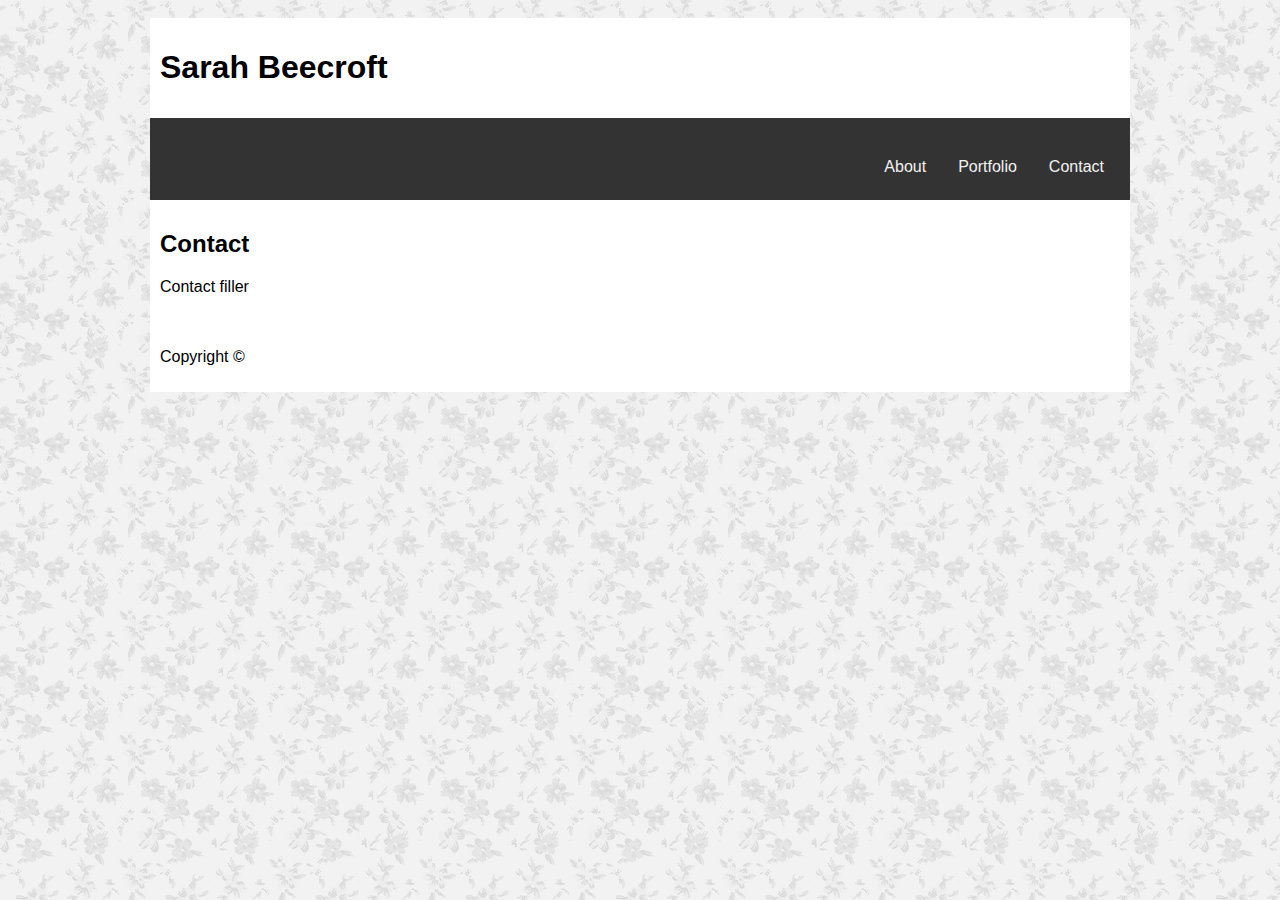
==== contact.html @ c1d39ee5 "Added background image, centered page, created width of 960px" ====
<!DOCTYPE html>
<html lang="en">

<head>
    <meta charset="UTF-8">
    <title>Contact</title>

    <!-- Link to CSS here-->
    <link rel="stylesheet" type="text/css" href="assets/css/style.css"/>

</head>

<body>

    <div>
    <h1>Sarah Beecroft</h1>
    </div>
    
    <div class="topnav">
        <ul>
        <li style="float:right"><a href="index.html">About</a>
        <a href="portfolio.html">Portfolio</a>
        <a href="contact.html">Contact</a>
        </ul>
    </div>

    <div>
    <h2>Contact</h2>
    <p>
        Contact filler
    </p>

    </div>

    <div class="footer">
        <footer>
            <p>Copyright ©</p>
        </footer>    
    </div>

</body>

</html>
---- assets/css/style.css ----
/* Centers and sets margin for all div to 960 px*/
div {
  width: 960px;
  margin: auto;
  background: white;
  padding: 10px;
}

/* Adds background image to site */
body {
  background-image: url("../../assets/images/greyfloral.png");
  background-color: #cccccc;
 }

/* navbar container */
.topnav {
  overflow: hidden;
  background-color: #333;
}

/* Navbar links */
.topnav a {
  float: left;
  display: block;
  color: #f2f2f2;
  text-align: center;
  padding: 14px 16px;
  text-decoration: none;
}

/* Links - change color on hover */
.topnav a:hover {
  background-color: #ddd;
  color: black;
}

/* Removes bullet point from topnav*/
ul {
  list-style: none;
 }

/* Makes profile image round */
img {
    border-radius: 50%;
  }
  
body {
    font-family: Arial;
    padding: 10px;
  }
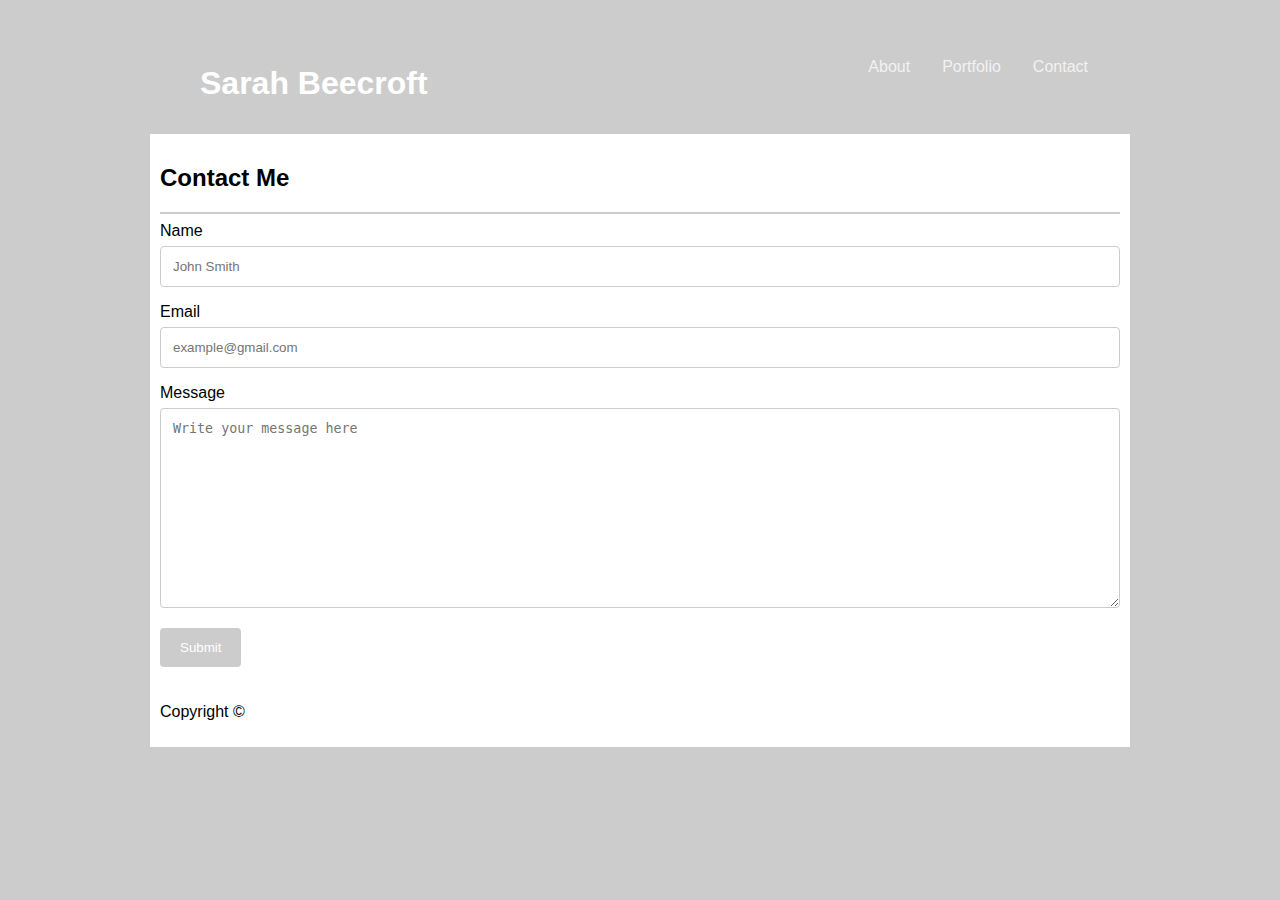
==== commit 7f070a1b: "Changed website background, updated formatting, and added contact form" ====
--- a/contact.html
+++ b/contact.html
@@ -11,27 +11,40 @@
 </head>
 
 <body>
-
-    <div>
-    <h1>Sarah Beecroft</h1>
-    </div>
     
+    <!-- Top Nav Bar HTML -->
     <div class="topnav">
         <ul>
-        <li style="float:right"><a href="index.html">About</a>
-        <a href="portfolio.html">Portfolio</a>
-        <a href="contact.html">Contact</a>
+        <li style="float:left"><h1>Sarah Beecroft</h1></li>
+        <li style="float:right"><a href="contact.html">Contact</a></li>
+        <li style="float:right"><a href="portfolio.html">Portfolio</a></li>
+        <li style="float:right"><a href="index.html">About</a></li>
         </ul>
     </div>
 
-    <div>
-    <h2>Contact</h2>
-    <p>
-        Contact filler
-    </p>
+    <!-- Contact Form HTML -->
+    <div class="contactform">
+    <h2>Contact Me</h2>
+    <hr style="border: 1.5px solid #cccccc"/>
+        <form action="add link later">
 
+            <label for="name">Name</label>
+            <input type="text" id="name" name="full name" placeholder="John Smith">
+
+            <label for="lname">Email</label>
+            <input type="text" id="email" name="email" placeholder="example@gmail.com">
+
+            <label for="message">Message</label>
+            <textarea id="message" name="message" placeholder="Write your message here" style="height:200px"></textarea>
+
+            <input type="submit" value="Submit">
+
+        </form>
     </div>
+    
 
+
+    <!-- Footer HTML -->
     <div class="footer">
         <footer>
             <p>Copyright ©</p>
--- a/assets/css/style.css
+++ b/assets/css/style.css
@@ -8,24 +8,25 @@
 
 /* Adds background image to site */
 body {
-  background-image: url("../../assets/images/greyfloral.png");
+  background-image: url("../../assets/images/stripes-light.png");
   background-color: #cccccc;
  }
 
 /* navbar container */
 .topnav {
   overflow: hidden;
-  background-color: #333;
+  background-color: #cccccc;
 }
 
 /* Navbar links */
 .topnav a {
-  float: left;
-  display: block;
+  float: right;
+  width: 100%;
+  display: inline-block;
   color: #f2f2f2;
-  text-align: center;
   padding: 14px 16px;
   text-decoration: none;
+  text-align: center;
 }
 
 /* Links - change color on hover */
@@ -39,12 +40,76 @@
   list-style: none;
  }
 
+/* Makes h1 white */
+h1 {
+  display: inline-block;
+  color: white;
+  font-family: font-family: Georgia, 'Times New Roman', Times, serif; 
+  float:none;
+  }
+
+/* Makes h2 teal */
+h2 {
+  color: 4aaaa5;
+}
+
 /* Makes profile image round */
 img {
     border-radius: 50%;
+    display: block;
+    margin: 0 auto;
+    float: left;
   }
   
 body {
-    font-family: Arial;
-    padding: 10px;
-  }+  font-family: Arial, Helvetica, sans-serif;
+  padding: 10px;
+  }
+
+.contact {
+  width: 960px;
+  margin: auto;
+  border: 1px solid grey;
+  padding: 10px;
+  background-color: white;
+}
+
+/* Contact form styling */
+
+input[type=text], select, textarea {
+  width: 100%; /* Full width */
+  padding: 12px; /* Some padding */  
+  border: 1px solid #ccc; /* Gray border */
+  border-radius: 4px; /* Rounded borders */
+  box-sizing: border-box; /* Make sure that padding and width stays in place */
+  margin-top: 6px; /* Add a top margin */
+  margin-bottom: 16px; /* Bottom margin */
+  resize: vertical /* Allow the user to vertically resize the textarea (not horizontally) */
+}
+
+/* Style the submit button with a specific background color etc */
+input[type=submit] {
+  background-color: #cccccc;
+  color: white;
+  padding: 12px 20px;
+  border: none;
+  border-radius: 4px;
+  cursor: pointer;
+}
+
+/* When moving the mouse over the submit button, add a darker grey color */
+input[type=submit]:hover {
+  background-color: #363636;
+}
+
+/* Add a background color and some padding around the form */
+.container {
+  border-radius: 5px;
+  background-color: #f2f2f2;
+  padding: 20px;
+}
+
+
+.footer {
+  width: 960px
+}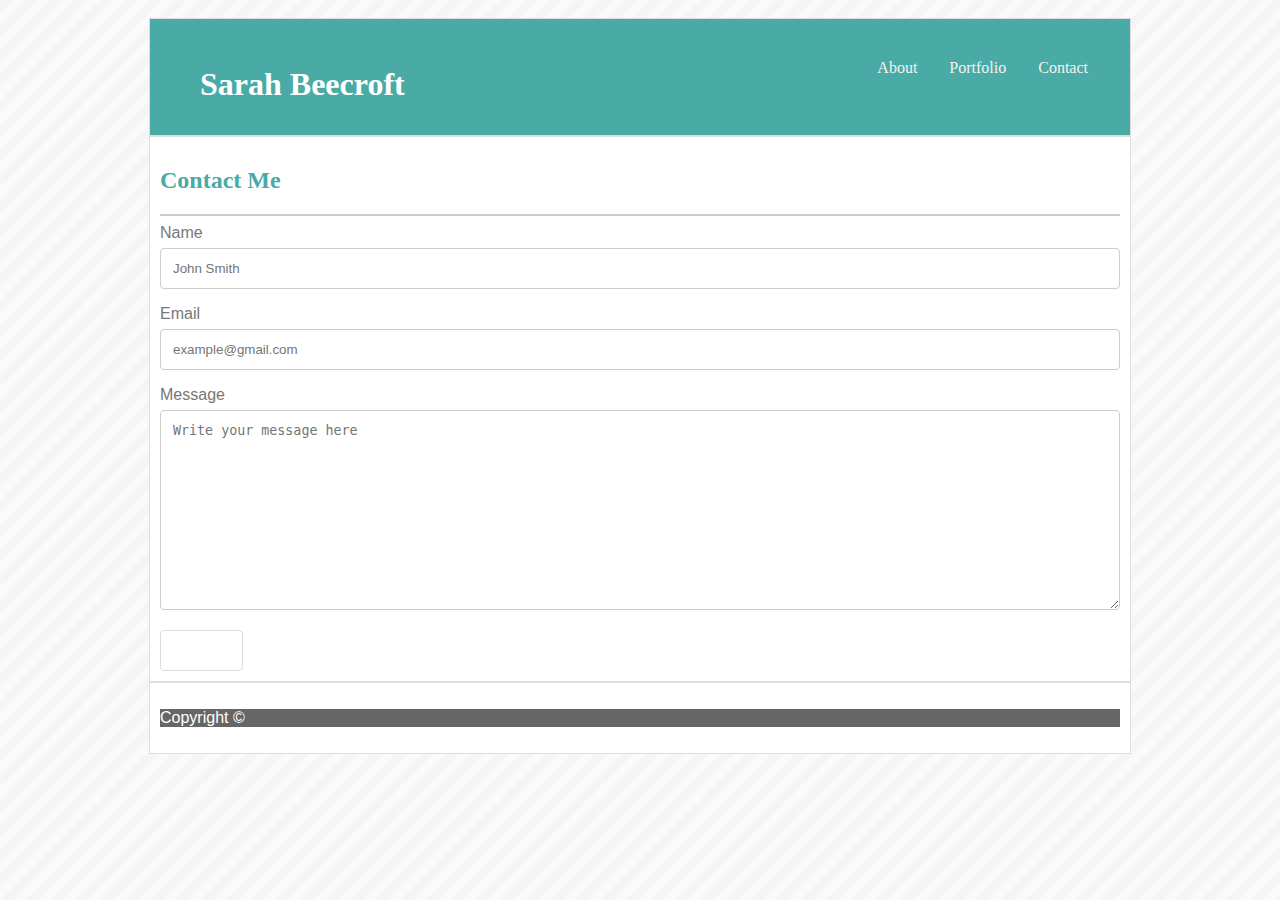
==== commit 1285c6f9: "Updated font, border, and background colors" ====
--- a/contact.html
+++ b/contact.html
@@ -47,7 +47,7 @@
     <!-- Footer HTML -->
     <div class="footer">
         <footer>
-            <p>Copyright ©</p>
+            <p id ="copyright">Copyright ©</p>
         </footer>    
     </div>
 
--- a/assets/css/style.css
+++ b/assets/css/style.css
@@ -3,19 +3,27 @@
   width: 960px;
   margin: auto;
   background: white;
+  border: 1px solid #dddddd;
   padding: 10px;
 }
 
 /* Adds background image to site */
 body {
   background-image: url("../../assets/images/stripes-light.png");
-  background-color: #cccccc;
+  background-color: white;
  }
+
+/* Header style */ 
+header {
+  background-color: #ffffff;
+  border: 1px solid #dddddd;
+}
 
 /* navbar container */
 .topnav {
   overflow: hidden;
-  background-color: #cccccc;
+  background-color: #4aaaa5;
+  font-family: Georgia, 'Times New Roman', Times, serif;
 }
 
 /* Navbar links */
@@ -27,6 +35,7 @@
   padding: 14px 16px;
   text-decoration: none;
   text-align: center;
+  font-family: Georgia, 'Times New Roman', Times, serif;
 }
 
 /* Links - change color on hover */
@@ -40,7 +49,7 @@
   list-style: none;
  }
 
-/* Makes h1 white */
+/* Makes h1 white and sets font*/
 h1 {
   display: inline-block;
   color: white;
@@ -50,7 +59,8 @@
 
 /* Makes h2 teal */
 h2 {
-  color: 4aaaa5;
+  color: #4aaaa5;
+  font-family: Georgia, 'Times New Roman', Times, serif;
 }
 
 /* Makes profile image round */
@@ -64,12 +74,14 @@
 body {
   font-family: Arial, Helvetica, sans-serif;
   padding: 10px;
+  color: #777777;
   }
+
 
 .contact {
   width: 960px;
   margin: auto;
-  border: 1px solid grey;
+  border: 1px solid #dddddd;
   padding: 10px;
   background-color: white;
 }
@@ -89,17 +101,17 @@
 
 /* Style the submit button with a specific background color etc */
 input[type=submit] {
-  background-color: #cccccc;
+  background-color: white;
   color: white;
   padding: 12px 20px;
-  border: none;
+  border: 1px solid #dddddd;
   border-radius: 4px;
   cursor: pointer;
 }
 
 /* When moving the mouse over the submit button, add a darker grey color */
 input[type=submit]:hover {
-  background-color: #363636;
+  background-color: #666666;
 }
 
 /* Add a background color and some padding around the form */
@@ -109,7 +121,15 @@
   padding: 20px;
 }
 
-
+/* Footer style */
 .footer {
   width: 960px
+}
+
+footer {
+  background-color: #666666;
+}
+
+#copyright {
+  color: white;
 }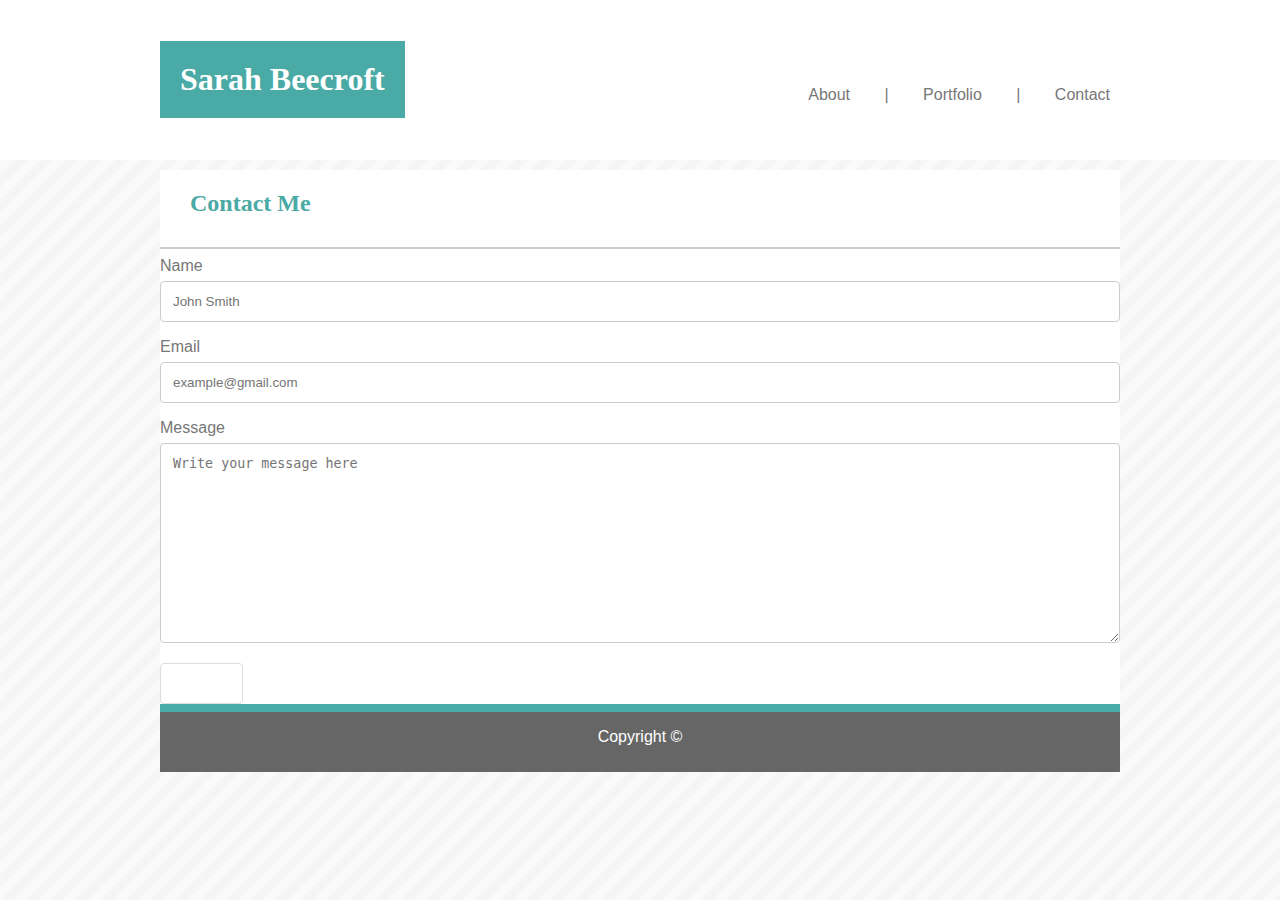
==== commit b9c45356: "Adjusted formatting on about, portfolio, and contact" ====
--- a/contact.html
+++ b/contact.html
@@ -6,26 +6,37 @@
     <title>Contact</title>
 
     <!-- Link to CSS here-->
-    <link rel="stylesheet" type="text/css" href="assets/css/style.css"/>
+    <link rel="stylesheet" type="text/css" href="assets/css/style.css" />
 
 </head>
 
 <body>
-    
-    <!-- Top Nav Bar HTML -->
-    <div class="topnav">
-        <ul>
-        <li style="float:left"><h1>Sarah Beecroft</h1></li>
-        <li style="float:right"><a href="contact.html">Contact</a></li>
-        <li style="float:right"><a href="portfolio.html">Portfolio</a></li>
-        <li style="float:right"><a href="index.html">About</a></li>
-        </ul>
-    </div>
+
+    <!-- Header includes h1 and nav bar-->
+    <header>
+        <div class="clearfix">
+
+            <div class="name">
+                <h1>Sarah Beecroft</h1>
+            </div>
+
+            <div class="nav">
+                <nav>
+                    <ul>
+                        <li><a href="index.html">About</a></li>
+                        <li><a href="portfolio.html">Portfolio</a></li>
+                        <li><a href="contact.html">Contact</a></li>
+                    </ul>
+                </nav>
+            </div>
+        </div>
+
+    </header>
 
     <!-- Contact Form HTML -->
     <div class="contactform">
-    <h2>Contact Me</h2>
-    <hr style="border: 1.5px solid #cccccc"/>
+        <h2>Contact Me</h2>
+        <hr style="border: 1.5px solid #cccccc" />
         <form action="add link later">
 
             <label for="name">Name</label>
@@ -41,14 +52,14 @@
 
         </form>
     </div>
-    
+
 
 
     <!-- Footer HTML -->
     <div class="footer">
         <footer>
-            <p id ="copyright">Copyright ©</p>
-        </footer>    
+            <p id="copyright">Copyright ©</p>
+        </footer>
     </div>
 
 </body>
--- a/assets/css/style.css
+++ b/assets/css/style.css
@@ -1,88 +1,114 @@
-/* Centers and sets margin for all div to 960 px*/
-div {
-  width: 960px;
+/* Sets max-width to 960 for all content (except header), centers, and adds white background */
+div { 
+  max-width: 960px; 
   margin: auto;
   background: white;
-  border: 1px solid #dddddd;
-  padding: 10px;
-}
+  }
 
-/* Adds background image to site */
+/* Adds background image to site, sets background color, and font*/
 body {
   background-image: url("../../assets/images/stripes-light.png");
   background-color: white;
+  font-family: Arial, Helvetica, sans-serif;
+  color: #777777;
+  margin: 0; 
  }
-
+ 
 /* Header style */ 
 header {
   background-color: #ffffff;
-  border: 1px solid #dddddd;
+  border-bottom: 10 px solid #dddddd;
+  padding: 20px; 
+  overflow: auto;
 }
 
-/* navbar container */
-.topnav {
-  overflow: hidden;
-  background-color: #4aaaa5;
-  font-family: Georgia, 'Times New Roman', Times, serif;
+.clearfix::after {
+  content: "";
+  clear: both;
+  display: table;
 }
-
-/* Navbar links */
-.topnav a {
-  float: right;
-  width: 100%;
-  display: inline-block;
-  color: #f2f2f2;
-  padding: 14px 16px;
-  text-decoration: none;
-  text-align: center;
-  font-family: Georgia, 'Times New Roman', Times, serif;
-}
-
-/* Links - change color on hover */
-.topnav a:hover {
-  background-color: #ddd;
-  color: black;
-}
-
-/* Removes bullet point from topnav*/
-ul {
-  list-style: none;
- }
 
 /* Makes h1 white and sets font*/
 h1 {
+  color: white;
+  font-family: Georgia, 'Times New Roman', Times, serif; 
+  padding: 20px;
+  font-size:32px;
+  background-color: #4aaaa5;
+  color:#ffffff;
+  display: inline;
+  float: left;
+}
+
+.nav {
   display: inline-block;
+  float: right; 
+  position: relative; 
+  top: 50px;
+}
+
+ul li { 
+  display: inline-block;
+  margin-left: 20px; 
+}
+
+/* Removes bullet points from list */
+li {
+  list-style: none;
+}
+
+/* Styles nav links and removes underline */
+li a {
+  color: #777777;
+  text-decoration: none;
+  padding: 10px;
+  
+}
+
+/* Change the link and background color on hover */
+li a:hover {
+  background-color: #4aaaa5;;
   color: white;
-  font-family: font-family: Georgia, 'Times New Roman', Times, serif; 
-  float:none;
-  }
+}
+
+/* Adds dividers between top nav links */
+nav li + li:before{
+  content: " | ";
+  text-align: center;
+  padding-right: 20px;
+} 
+
+/* About section styling */
+.about {
+}
 
 /* Makes h2 teal */
 h2 {
   color: #4aaaa5;
   font-family: Georgia, 'Times New Roman', Times, serif;
+  margin: 10px;
+  padding: 20px;
 }
 
-/* Makes profile image round */
+/* Image styling */
 img {
-    border-radius: 50%;
-    display: block;
     margin: 0 auto;
+    padding: 20px; 
     float: left;
   }
+
+/* Paragraph About Me*/  
+.bio {
+  margin: 10px;
+  padding: 50px;
+}
   
-body {
-  font-family: Arial, Helvetica, sans-serif;
-  padding: 10px;
-  color: #777777;
-  }
-
-
+/* Paragraph about me */
 .contact {
   width: 960px;
   margin: auto;
   border: 1px solid #dddddd;
-  padding: 10px;
+  padding: 20px;
   background-color: white;
 }
 
@@ -123,13 +149,18 @@
 
 /* Footer style */
 .footer {
-  width: 960px
+  width: 960px;
+  text-align: center;
 }
 
 footer {
   background-color: #666666;
+  border-top: 8px solid #4aaaa5;
+  width: 960px;
+  padding-bottom: 10px;
 }
 
 #copyright {
   color: white;
-}+}
+
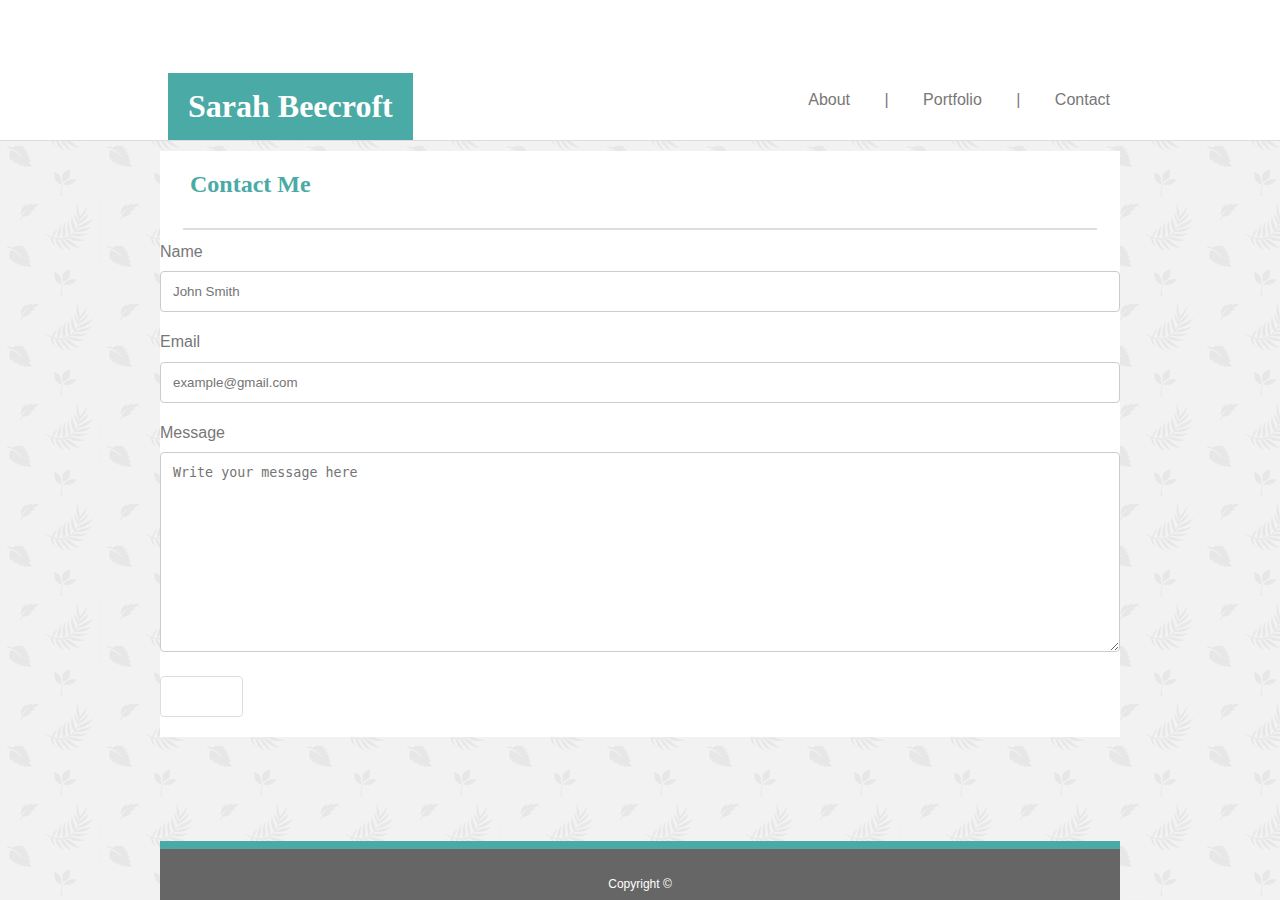
==== commit 4286a0c0: "Moved h1 down, styled footer and made it sticky" ====
--- a/contact.html
+++ b/contact.html
@@ -36,7 +36,7 @@
     <!-- Contact Form HTML -->
     <div class="contactform">
         <h2>Contact Me</h2>
-        <hr style="border: 1.5px solid #cccccc" />
+        <hr width=95% style="border: 1.5px solid #dddddd"/>
         <form action="add link later">
 
             <label for="name">Name</label>
--- a/assets/css/style.css
+++ b/assets/css/style.css
@@ -7,21 +7,23 @@
 
 /* Adds background image to site, sets background color, and font*/
 body {
-  background-image: url("../../assets/images/stripes-light.png");
+  background-image: url("../../assets/images/leaves-pattern.png");
   background-color: white;
   font-family: Arial, Helvetica, sans-serif;
   color: #777777;
-  margin: 0; 
+  margin: 0;
+  line-height: 1.7em; 
  }
  
-/* Header style */ 
+/* Header style - adds background color, padding, and bottom border */ 
 header {
   background-color: #ffffff;
-  border-bottom: 10 px solid #dddddd;
   padding: 20px; 
   overflow: auto;
-}
-
+  border-bottom:1px solid #dddddd;(0,0,0);padding-bottom:10px;
+}
+
+/* Clears h1 and nav bar */
 .clearfix::after {
   content: "";
   clear: both;
@@ -38,6 +40,9 @@
   color:#ffffff;
   display: inline;
   float: left;
+  position: relative; 
+  top: 32px;
+  left: 8px;
 }
 
 .nav {
@@ -80,6 +85,8 @@
 
 /* About section styling */
 .about {
+  padding-bottom: 20px;
+  margin-bottom: 40px;
 }
 
 /* Makes h2 teal */
@@ -90,8 +97,8 @@
   padding: 20px;
 }
 
-/* Image styling */
-img {
+/* Profile photo styling */
+#profilephoto {
     margin: 0 auto;
     padding: 20px; 
     float: left;
@@ -100,7 +107,7 @@
 /* Paragraph About Me*/  
 .bio {
   margin: 10px;
-  padding: 50px;
+  padding: 20px;
 }
   
 /* Paragraph about me */
@@ -111,6 +118,60 @@
   padding: 20px;
   background-color: white;
 }
+
+
+
+
+
+
+/* Portfolio */
+/* Portfolio grid styling */
+
+.row {
+  display: flex;
+}
+
+.column {
+  margin: 10px;
+}
+
+/* Image styling  */
+img {
+  padding: 10px; 
+  padding-left: 10px;
+  margin-left: 10px;
+}
+
+/* Container holding the image and the text */
+.image {
+  position: relative;
+  text-align: center;
+  color: white;
+}
+
+/* Adds style to text blocks over portfolio images and moves to bottom-center */
+.bottom-center {
+  position: absolute;
+  bottom: 30px;
+  width: 246px; 
+  height: 30px;
+  left: 20px;
+  padding: 12px;
+  background: #4aaaa5;
+  color: white;
+  font-family: Georgia, 'Times New Roman', Times, serif;
+  text-align: center;
+}
+
+.portfolio {
+  padding-bottom: 20px;
+  margin-bottom: 40px;
+}
+
+
+
+
+
 
 /* Contact form styling */
 
@@ -147,20 +208,33 @@
   padding: 20px;
 }
 
-/* Footer style */
+.contactform {
+  padding-bottom: 20px;
+  margin-bottom: 40px;
+}
+
+
+
+
+
+
+/* Styles footer and fixes it to bottom */
 .footer {
-  width: 960px;
-  text-align: center;
-}
-
-footer {
+  position: fixed;
+  left: 0;
+  right: 0;
+  bottom: 0;
+  width: 960 px;
+  text-align: center;
   background-color: #666666;
   border-top: 8px solid #4aaaa5;
   width: 960px;
-  padding-bottom: 10px;
 }
 
 #copyright {
   color: white;
-}
-
+  font-size: 12px;
+  position: relative; 
+  top: 10px; 
+}
+
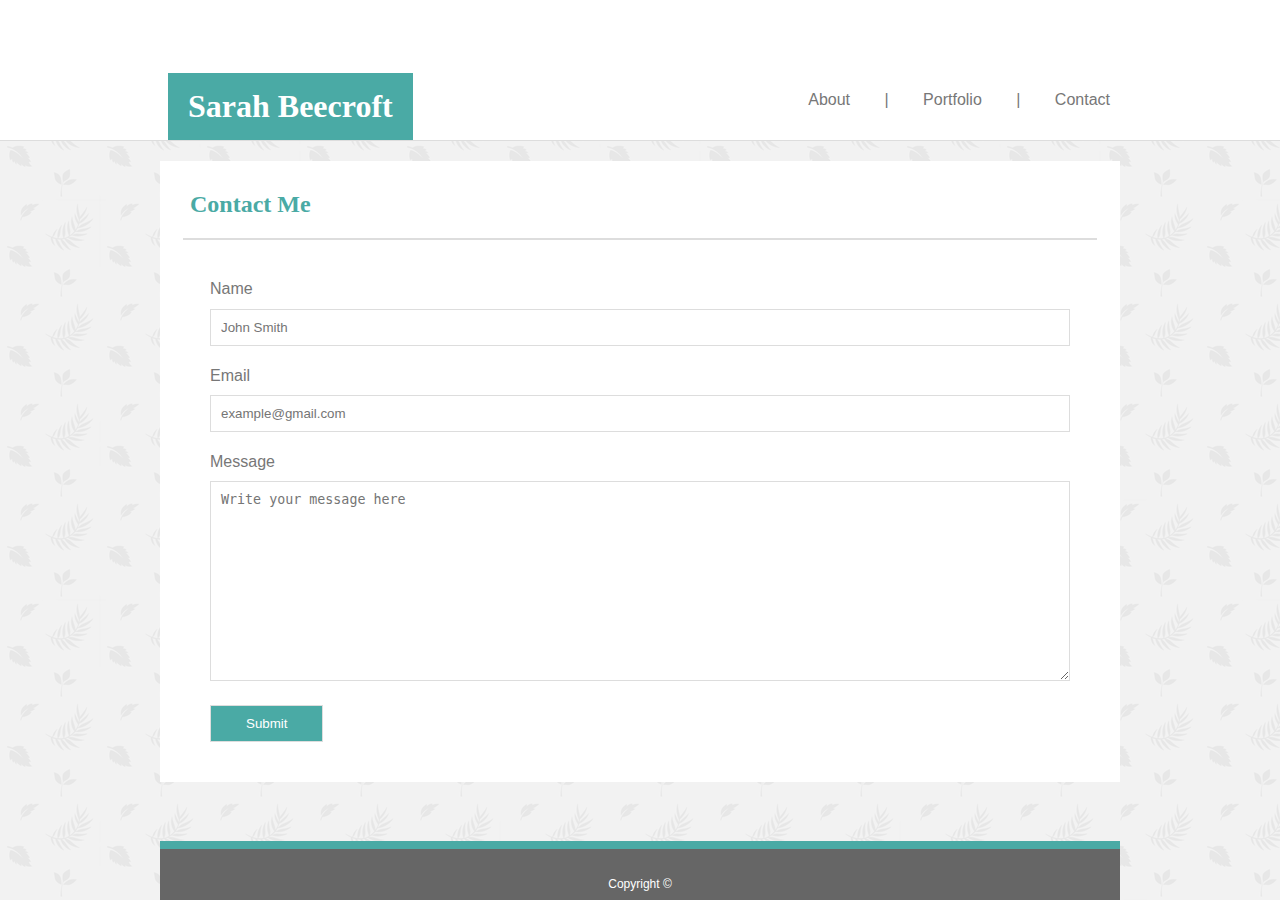
==== commit 816e4dec: "Removed scroll bar from header, moved h2 down, updated text box width on contact form" ====
--- a/contact.html
+++ b/contact.html
@@ -37,6 +37,8 @@
     <div class="contactform">
         <h2>Contact Me</h2>
         <hr width=95% style="border: 1.5px solid #dddddd"/>
+        <br>
+        <div class="container">
         <form action="add link later">
 
             <label for="name">Name</label>
@@ -52,8 +54,7 @@
 
         </form>
     </div>
-
-
+    </div>
 
     <!-- Footer HTML -->
     <div class="footer">
--- a/assets/css/style.css
+++ b/assets/css/style.css
@@ -19,7 +19,7 @@
 header {
   background-color: #ffffff;
   padding: 20px; 
-  overflow: auto;
+  overflow: hidden; /* Removes scroll bar from header  */
   border-bottom:1px solid #dddddd;(0,0,0);padding-bottom:10px;
 }
 
@@ -45,11 +45,14 @@
   left: 8px;
 }
 
+
+
 .nav {
   display: inline-block;
   float: right; 
   position: relative; 
   top: 50px;
+  overflow: hidden;
 }
 
 ul li { 
@@ -89,12 +92,15 @@
   margin-bottom: 40px;
 }
 
-/* Makes h2 teal */
+/* Makes h2 teal, positions it, and sets font */
 h2 {
   color: #4aaaa5;
   font-family: Georgia, 'Times New Roman', Times, serif;
   margin: 10px;
   padding: 20px;
+  position: relative;
+  top: 10px;
+  margin-top: 20px;
 }
 
 /* Profile photo styling */
@@ -175,25 +181,37 @@
 
 /* Contact form styling */
 
+
+.contactform {
+  max-width: 960px; 
+  padding-bottom: 20px;
+  margin-bottom: 40px;
+}
+
+/* Puts container around form to decrease width of text boxes  */
+.container {
+  width: 860px;
+}
+
+/* Styles the text boxes in the form */
 input[type=text], select, textarea {
-  width: 100%; /* Full width */
-  padding: 12px; /* Some padding */  
-  border: 1px solid #ccc; /* Gray border */
-  border-radius: 4px; /* Rounded borders */
-  box-sizing: border-box; /* Make sure that padding and width stays in place */
-  margin-top: 6px; /* Add a top margin */
-  margin-bottom: 16px; /* Bottom margin */
-  resize: vertical /* Allow the user to vertically resize the textarea (not horizontally) */
-}
-
-/* Style the submit button with a specific background color etc */
+  width: 100%; 
+  padding: 10px; 
+  border: 1px solid #dddddd; 
+  box-sizing: border-box; 
+  margin-top: 6px; 
+  margin-bottom: 16px;  
+}
+
+
+/* Styles the "submit button" */
 input[type=submit] {
-  background-color: white;
-  color: white;
-  padding: 12px 20px;
+  background-color: #4aaaa5;
+  color: white;
+  padding: 10px 35px;
   border: 1px solid #dddddd;
-  border-radius: 4px;
   cursor: pointer;
+  margin-bottom: 20px;
 }
 
 /* When moving the mouse over the submit button, add a darker grey color */
@@ -201,17 +219,6 @@
   background-color: #666666;
 }
 
-/* Add a background color and some padding around the form */
-.container {
-  border-radius: 5px;
-  background-color: #f2f2f2;
-  padding: 20px;
-}
-
-.contactform {
-  padding-bottom: 20px;
-  margin-bottom: 40px;
-}
 
 
 
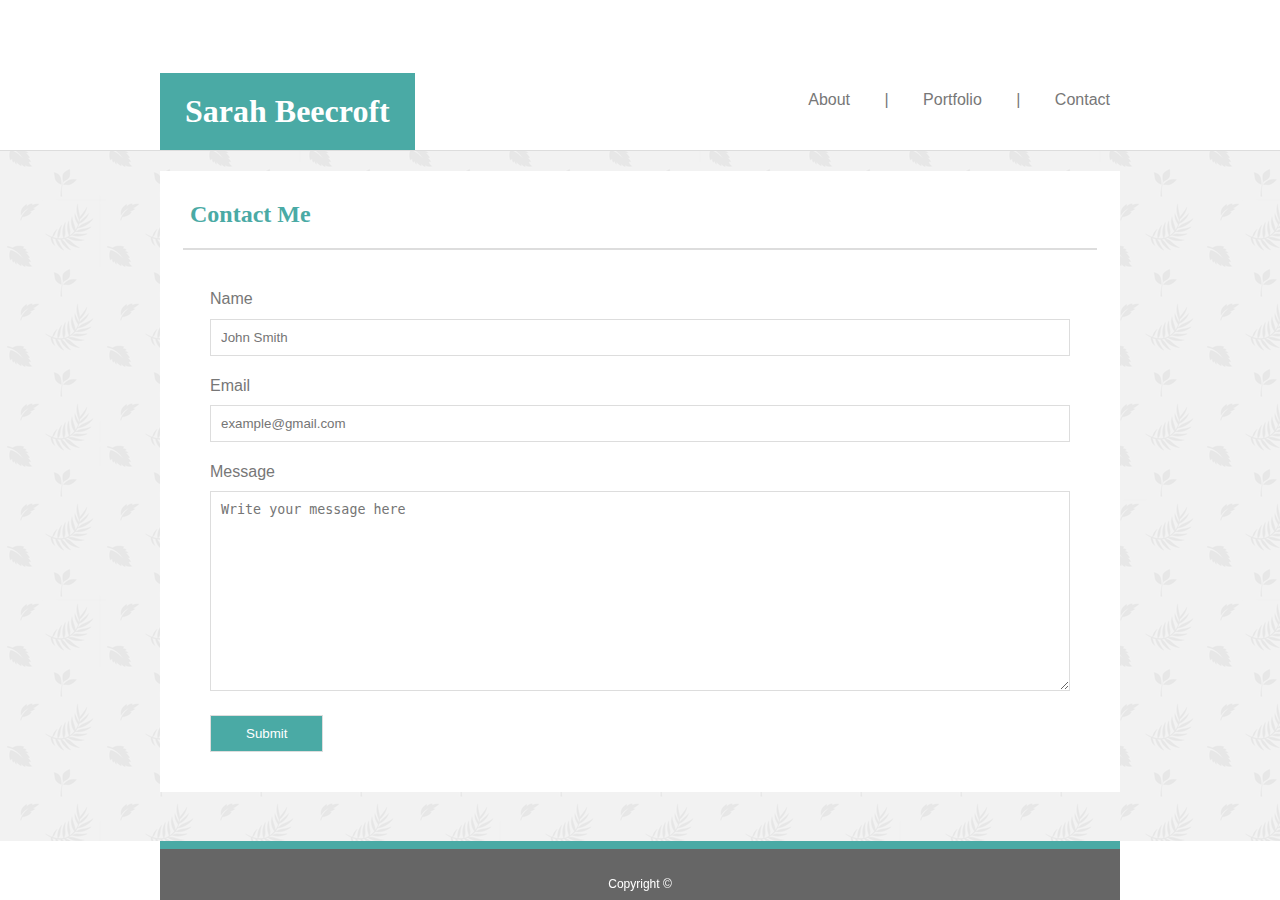
==== commit dfc1b038: "Extended background shadow on footer and made white, added padding to h1, and added notes to CSS" ====
--- a/contact.html
+++ b/contact.html
@@ -50,7 +50,7 @@
             <label for="message">Message</label>
             <textarea id="message" name="message" placeholder="Write your message here" style="height:200px"></textarea>
 
-            <input type="submit" value="Submit">
+            <input type="submit" value="Submit">  <!-- Submit button -->
 
         </form>
     </div>
--- a/assets/css/style.css
+++ b/assets/css/style.css
@@ -15,12 +15,19 @@
   line-height: 1.7em; 
  }
  
+
+
+
+
+
+/* Header */
 /* Header style - adds background color, padding, and bottom border */ 
 header {
   background-color: #ffffff;
   padding: 20px; 
   overflow: hidden; /* Removes scroll bar from header  */
-  border-bottom:1px solid #dddddd;(0,0,0);padding-bottom:10px;
+  border-bottom:1px solid #dddddd;
+  padding-bottom:10px;
 }
 
 /* Clears h1 and nav bar */
@@ -30,31 +37,30 @@
   display: table;
 }
 
-/* Makes h1 white and sets font*/
+/* Adds styling to h1 (name) */
 h1 {
   color: white;
   font-family: Georgia, 'Times New Roman', Times, serif; 
-  padding: 20px;
+  padding: 25px;
   font-size:32px;
   background-color: #4aaaa5;
   color:#ffffff;
   display: inline;
+  position: relative; 
   float: left;
-  position: relative; 
-  top: 32px;
-  left: 8px;
-}
-
-
-
+  top: 32px;  /*  Moves inline with navigation links */
+}
+
+/* Nav bar styling */
 .nav {
-  display: inline-block;
+  display: inline-block;  /* Puts navigation links inline horizontally instead of vertically */
   float: right; 
   position: relative; 
   top: 50px;
   overflow: hidden;
 }
 
+/* Navigation links positioning */
 ul li { 
   display: inline-block;
   margin-left: 20px; 
@@ -73,8 +79,8 @@
   
 }
 
-/* Change the link and background color on hover */
-li a:hover {
+/* Changes link font and background color on hover */
+a:hover {
   background-color: #4aaaa5;;
   color: white;
 }
@@ -85,6 +91,11 @@
   text-align: center;
   padding-right: 20px;
 } 
+
+
+
+
+
 
 /* About section styling */
 .about {
@@ -116,15 +127,6 @@
   padding: 20px;
 }
   
-/* Paragraph about me */
-.contact {
-  width: 960px;
-  margin: auto;
-  border: 1px solid #dddddd;
-  padding: 20px;
-  background-color: white;
-}
-
 
 
 
@@ -179,9 +181,8 @@
 
 
 
+/* Contact */
 /* Contact form styling */
-
-
 .contactform {
   max-width: 960px; 
   padding-bottom: 20px;
@@ -203,7 +204,6 @@
   margin-bottom: 16px;  
 }
 
-
 /* Styles the "submit button" */
 input[type=submit] {
   background-color: #4aaaa5;
@@ -224,19 +224,18 @@
 
 
 
-
+/* Footer */
 /* Styles footer and fixes it to bottom */
 .footer {
   position: fixed;
   left: 0;
   right: 0;
   bottom: 0;
-  width: 960 px;
   text-align: center;
   background-color: #666666;
   border-top: 8px solid #4aaaa5;
-  width: 960px;
-}
+  box-shadow: 0 50vh 0 50vh white; /* Extends footer to full width of page and makes background white */
+  }
 
 #copyright {
   color: white;
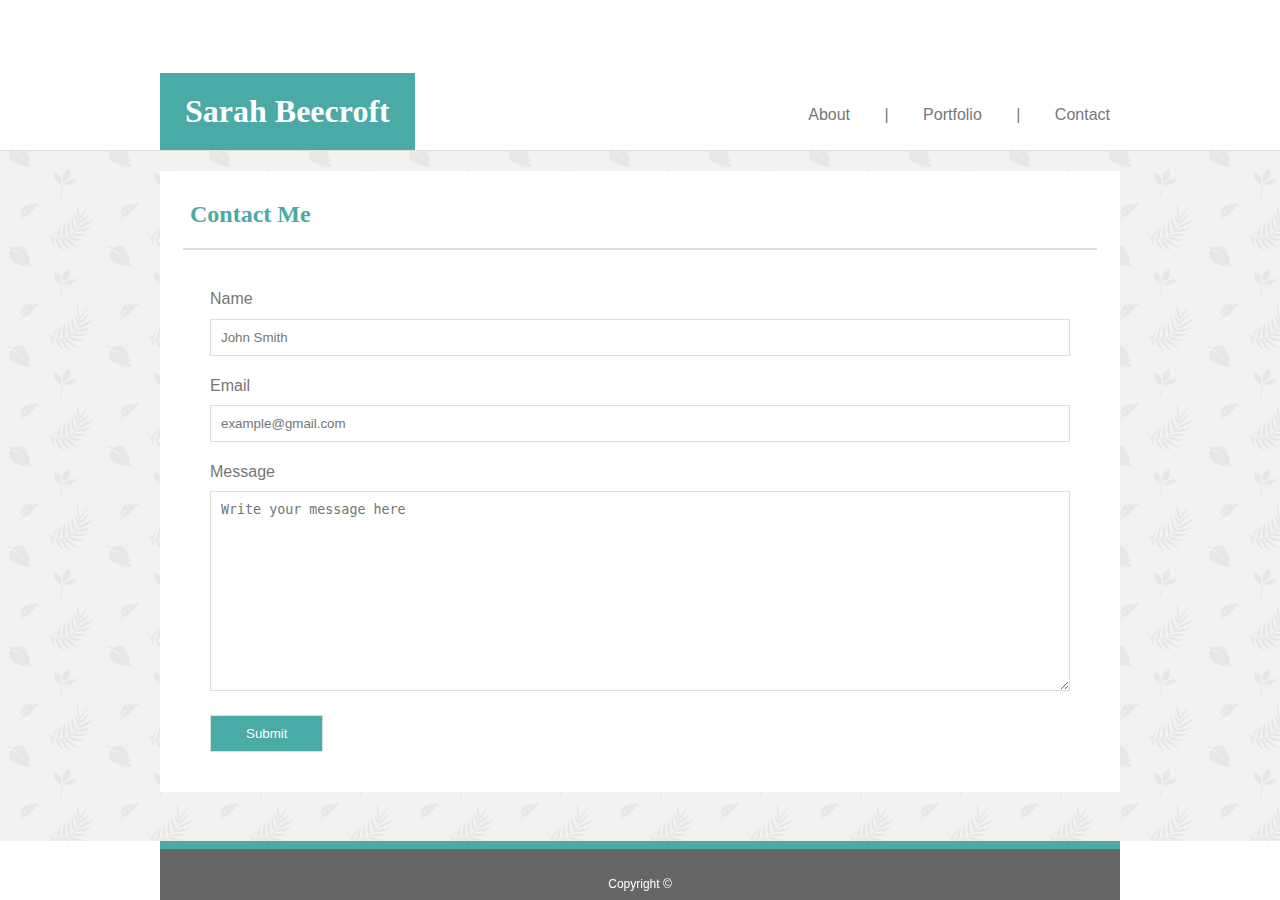
==== commit 8dbc1a48: "Styled hr element with CSS, removed extra unnecessary divs" ====
--- a/contact.html
+++ b/contact.html
@@ -36,15 +36,15 @@
     <!-- Contact Form HTML -->
     <div class="contactform">
         <h2>Contact Me</h2>
-        <hr width=95% style="border: 1.5px solid #dddddd"/>
+        <hr>
         <br>
         <div class="container">
-        <form action="add link later">
+        <form action="none">
 
             <label for="name">Name</label>
             <input type="text" id="name" name="full name" placeholder="John Smith">
 
-            <label for="lname">Email</label>
+            <label for="email">Email</label>
             <input type="text" id="email" name="email" placeholder="example@gmail.com">
 
             <label for="message">Message</label>
--- a/assets/css/style.css
+++ b/assets/css/style.css
@@ -56,14 +56,15 @@
   display: inline-block;  /* Puts navigation links inline horizontally instead of vertically */
   float: right; 
   position: relative; 
-  top: 50px;
   overflow: hidden;
+  top: 65px;
 }
 
 /* Navigation links positioning */
 ul li { 
   display: inline-block;
   margin-left: 20px; 
+  top: 10px;
 }
 
 /* Removes bullet points from list */
@@ -114,6 +115,12 @@
   margin-top: 20px;
 }
 
+/* Adds line break beneath h2 */
+hr {
+  width: 95%;
+  border: 1.5px solid #dddddd;
+}
+
 /* Profile photo styling */
 #profilephoto {
     margin: 0 auto;
